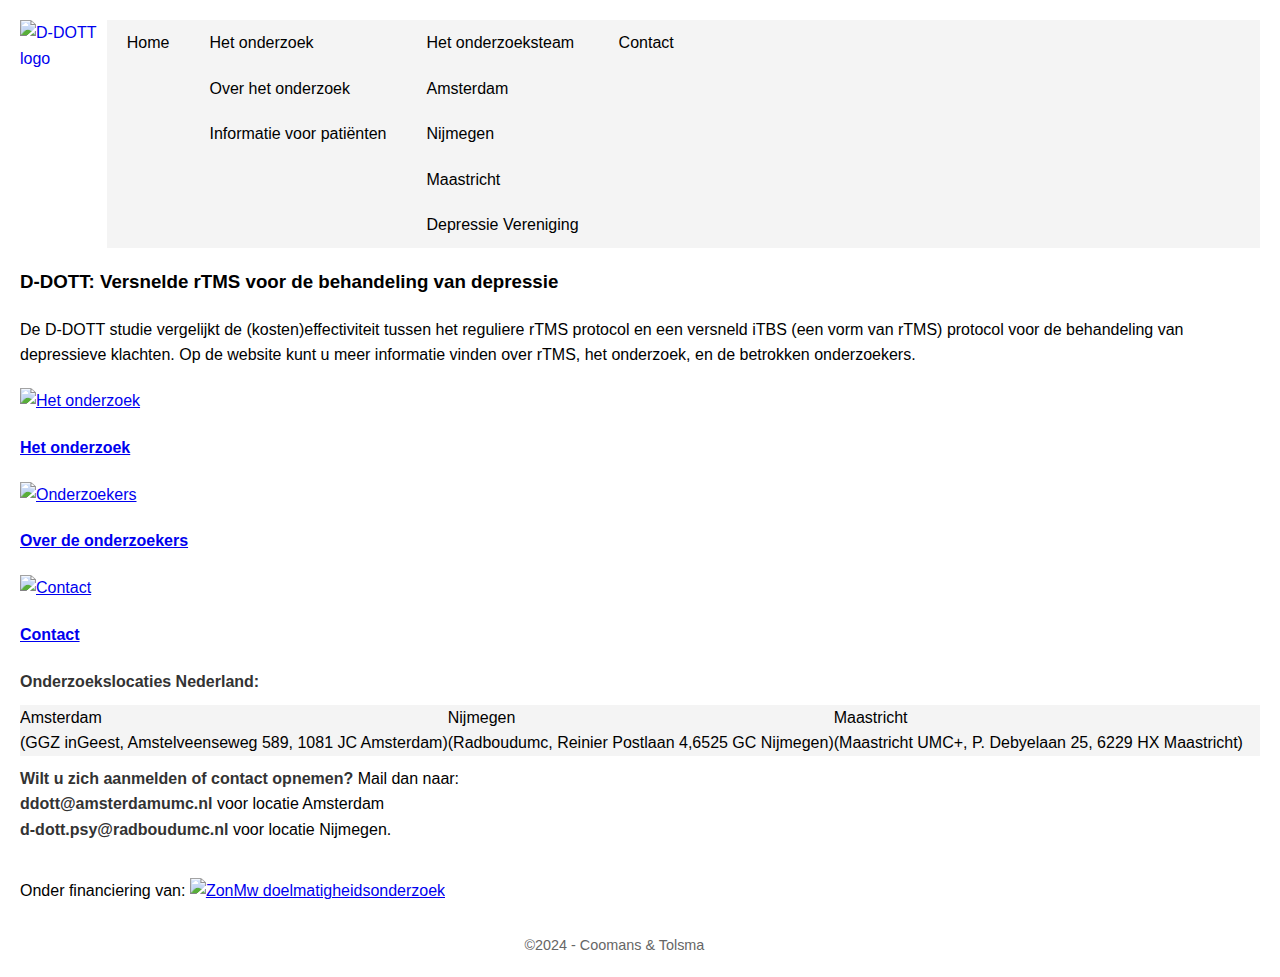
==== index.html @ bf8da8bf "Add files via upload" ====
<!DOCTYPE html>
<html lang="nl">
<head>
  <meta charset="utf-8">
  <meta name="description" content="Informatie over het D-DOTT onderzoek. Website voor onderzoek naar repetitieve transcraniele magnetische stimulatie (TMS) voor depressie.">
  <meta name="keywords" content="D-DOTT, Depressie, MDD, rTMS, TMS, Hersenstimulatie, Onderzoek, Amsterdam, Nijmegen, Maastricht">
  <meta name="viewport" content="width=device-width, initial-scale=1.0">
  <meta http-equiv="X-UA-Compatible" content="IE=edge">
  <title>D-DOTT - Over het onderzoek</title>
  <link href="css/simpleGridTemplate.css" rel="stylesheet" type="text/css">
  <style>
    body {
      font-family: Arial, sans-serif;
      line-height: 1.6;
      margin: 20px;
    }

    ul {
      list-style: none;
      padding: 0;
      margin: 0;
      display: flex;
      background-color: #f4f4f4;
      overflow: hidden;
    }

    ul li {
      float: left;
    }

    ul li a {
      display: block;
      color: #000;
      padding: 10px 20px;
      text-decoration: none;
    }

    ul li a:hover {
      background-color: #ddd;
    }

    .gallery {
      margin-bottom: 20px;
    }

    .gallery img {
      max-width: 100%;
      height: auto;
      display: block;
      margin: 10px auto;
    }

    h2, strong {
      color: #333;
    }

    p {
      margin: 10px 0;
    }

    .container1 {
      text-align: center;
    }

    .copyright {
      text-align: center;
      margin-top: 30px;
      font-size: 0.9em;
      color: #666;
    }

    .column4 a {
      color: #666;
      text-decoration: none;
    }

    .column4 a:hover {
      text-decoration: underline;
    }
  </style>
</head>
<body>

  <!-- Header -->
  <div id="container2">
    <a href="index.html">
      <img src="DDOTT_logo.jpg" alt="D-DOTT logo" style="width: 7%; object-fit: contain; float: left;">
    </a>
  </div>

  <!-- Navigation -->
  <ul>
    <li><a href="index.html">Home</a></li>
    <li class="dropdown">
      <a href="javascript:void(0)">Het onderzoek</a>
      <div class="dropdown-content">
        <a href="over_het_onderzoek.html">Over het onderzoek</a>
        <a href="patienten.html">Informatie voor patiënten</a>
      </div>
    </li>
    <li class="dropdown">
      <a href="javascript:void(0)">Het onderzoeksteam</a>
      <div class="dropdown-content">
        <a href="onderzoekers-amsterdam.html">Amsterdam</a>
        <a href="onderzoekers-nijmegen.html">Nijmegen</a>
        <a href="onderzoekers-maastricht.html">Maastricht</a>
        <a href="onderzoekers-overig.html">Depressie Vereniging</a>
      </div>
    </li>
    <li><a href="contact2.html">Contact</a></li>
  </ul>
  
    <!-- Main Content -->
    <div class="container">
        <div class="gallery">
            <h3>D-DOTT: Versnelde rTMS voor de behandeling van depressie</h3>
        </div>

        <div class="gallery">
            De D-DOTT studie vergelijkt de (kosten)effectiviteit tussen het reguliere rTMS protocol en een versneld iTBS (een vorm van rTMS) protocol voor de behandeling van 
            depressieve klachten. Op de website kunt u meer informatie vinden over rTMS, het onderzoek, en de betrokken onderzoekers. 
        </div>

        <div class="gallery">
            <div class="thumbnail">
                <a href="over_het_onderzoek.html">
                    <img src="images/research.png" alt="Het onderzoek">
                    <h4>Het onderzoek</h4>
                </a>
            </div>
            <div class="thumbnail">
                <a href="onderzoekers-amsterdam.html">
                    <img src="images/scientists.png" alt="Onderzoekers">
                    <h4>Over de onderzoekers</h4>
                </a>
            </div>
            <div class="thumbnail">
                <a href="contact2.html">
                    <img src="images/contact.png" alt="Contact">
                    <h4>Contact</h4>
                </a>
            </div>
        </div>

	
        <p><strong>Onderzoekslocaties Nederland:</strong></p>
    <ul>
      <li>Amsterdam <br>(GGZ inGeest, Amstelveenseweg 589, 1081 JC Amsterdam)</li>
      <li>Nijmegen <br>(Radboudumc, Reinier Postlaan 4,6525 GC Nijmegen)</li>
      <li>Maastricht <br>(Maastricht UMC+, P. Debyelaan 25, 6229 HX Maastricht)</li>
    </ul>
	
	 <p><strong>Wilt u zich aanmelden of contact opnemen? </strong> Mail dan naar: <br><strong>ddott@amsterdamumc.nl</strong> voor locatie Amsterdam <br><strong>d-dott.psy@radboudumc.nl</strong> voor locatie Nijmegen.
<br>
	&nbsp; &nbsp;<br></p>

    <!-- Footer -->
    <div class="footer">
        Onder financiering van: 
        <a href="https://zorginstituutnederland.nl/">
            <img src="images/zonmw.jpg" alt="ZonMw doelmatigheidsonderzoek" class="img-responsive">
        </a>
    </div>

<!-- Footer -->
<footer>
    <div class="copyright">
        &copy;2024 - Coomans &amp; Tolsma
        <a href="privacy.html" style="color:white;">Privacy</a>
    </div>
</footer>
</body>
</html>
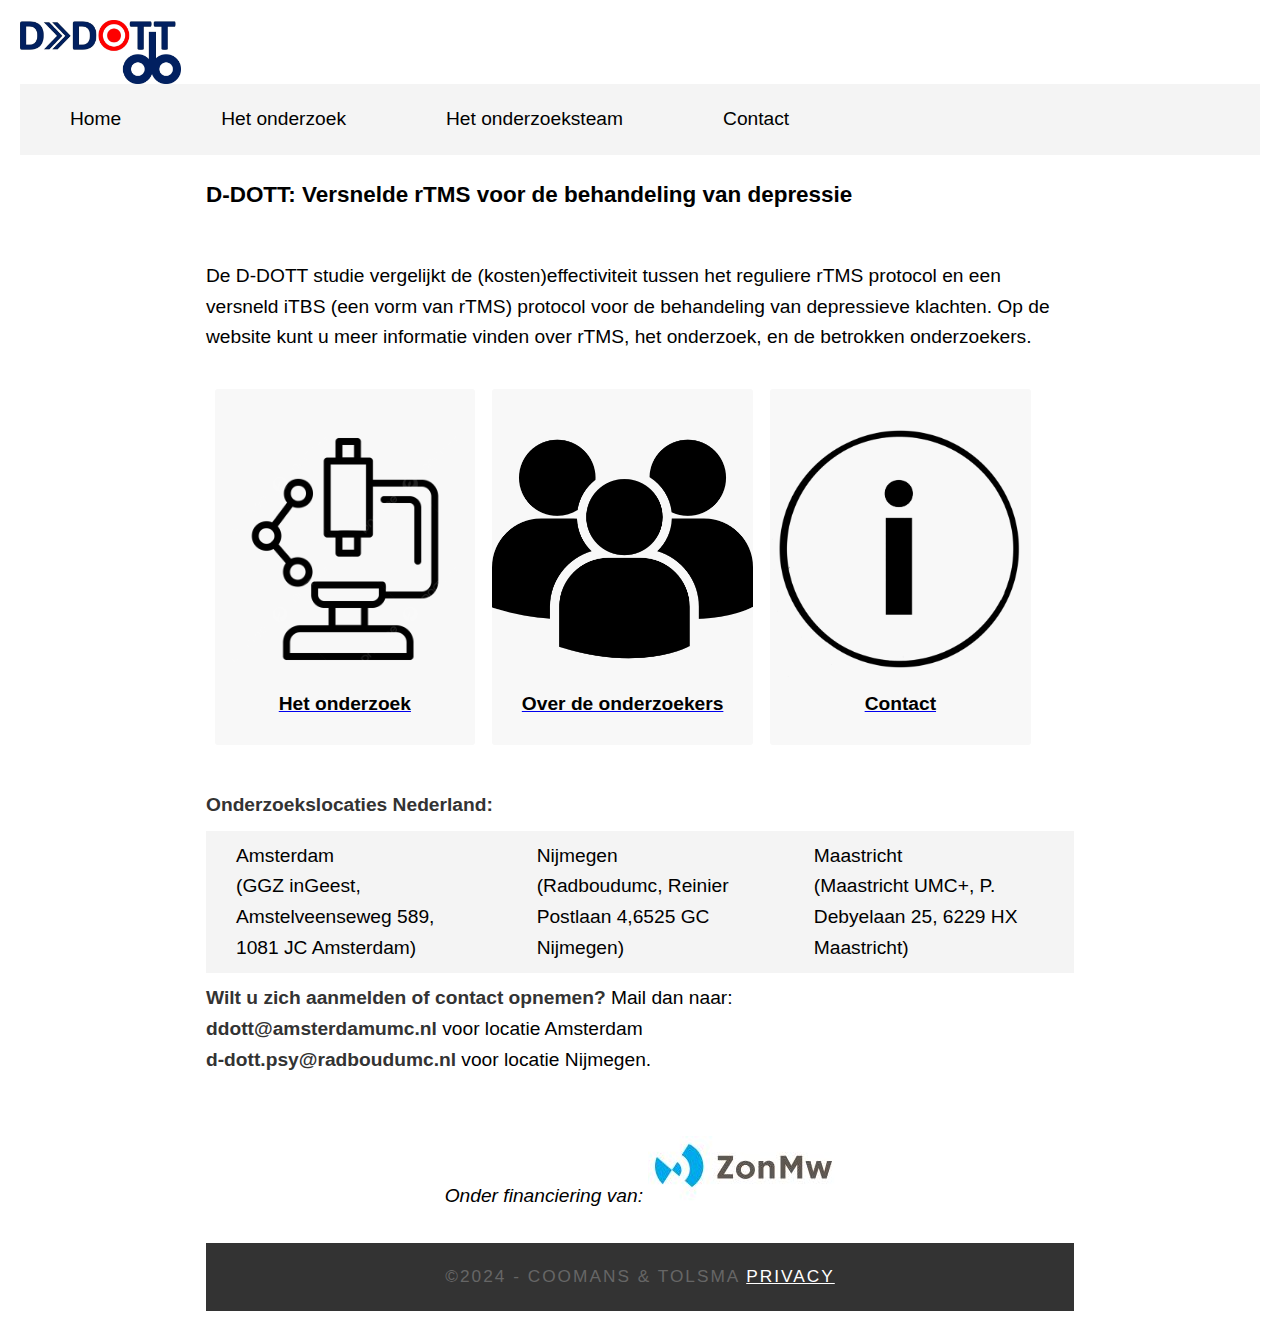
==== commit 70bf0034: "Update index.html" ====
--- a/index.html
+++ b/index.html
@@ -84,7 +84,7 @@
   <!-- Header -->
   <div id="container2">
     <a href="index.html">
-      <img src="DDOTT_logo.jpg" alt="D-DOTT logo" style="width: 7%; object-fit: contain; float: left;">
+      <img src="DDOTT_logo.jpg" alt="D-DOTT logo" style="width: 13%; object-fit: contain; float: left;">
     </a>
   </div>
 
--- a/css/simpleGridTemplate.css
+++ b/css/simpleGridTemplate.css
@@ -0,0 +1,609 @@
+@charset "UTF-8";
+/* Body */
+body {
+	font-family: "Myriad Pro", "Gill Sans", "Gill Sans MT", "DejaVu Sans Condensed", "Helvetica", "Arial", "sans-serif";
+	line-height: 25px;
+	font-size: 120%;
+	background-color: #FFFFFF;
+	margin: 0;
+}
+/* Container */
+/* Add a background color and some padding around the form */
+
+.container {
+	width: auto;
+	margin-left: 15%;
+	margin-right: 15%;
+	background-color: #FFFFFF;	
+	border-radius: 5px;
+
+}
+
+
+
+.container2 {
+    width: 100%;
+    margin: auto;
+	
+}
+	
+.container2 img {
+   max-width:100%; 
+  max-height:100%;
+  margin:auto;
+  display:block;
+	
+}
+
+.container3 {
+	width: 90%;
+	margin-left: auto;
+	margin-right: auto;
+	background-color: #FFFFFF;	
+}
+/* Header */
+#header {
+	width: 100%;
+	height: 8%;
+	background-color: #FFFFFF;
+}
+
+/* Menu */
+
+
+		ul {
+    bottom: 0;
+    width: 100%;
+}
+
+
+ul {
+    list-style-type: circle;
+    margin: 0;
+    padding: 10px 10px;
+  overflow: hidden;
+    background-color: #333;
+}
+
+li {
+    float: left;
+	padding: 10px 30px;
+}
+
+
+li a, .dropbtn {
+    display: inline-block;
+    color: white;
+    text-align: center;
+    padding: 14px 16px;
+    text-decoration: none;
+}
+
+li a:hover, .dropdown:hover .dropbtn {
+    background-color: #4F81BC;
+}
+	
+
+	li a.active {
+    background-color: #333;
+    color: white;
+}
+
+
+li a.onderzoeksteam {
+    background-color: #333;
+    color: white;
+}
+
+ .onderzoeksteam:hover {
+	background-color: #BB0102 !important;
+color: white;}
+
+li a.contact {
+    background-color: #333;
+    color: white;
+}
+
+ .contact:hover{
+	background-color: #4F81BC !important;
+color: white;}
+
+li.dropdown {
+    display: inline-block;
+}
+
+.dropdown-content {
+    display: none;
+    position: absolute;
+    background-color: #f9f9f9;
+    min-width: 160px;
+    box-shadow: 0px 8px 16px 0px rgba(0,0,0,0.2);
+    z-index: 1;
+}
+
+.dropdown-content a {
+    color: black;
+    padding: 12px 16px;
+    text-decoration: none;
+    display: block;
+    text-align: left;
+}
+
+.dropdown-content a:hover {
+	background-color: #4F81BC;
+color: white;}
+
+.dropdown:hover .dropdown-content {
+    display: block;
+}
+	
+	li a.training {background-color: #7ec8ef}
+
+/*_______________________________________________ */
+
+
+
+.logo {
+	color: #fff;
+	font-weight: bold;
+	margin-left: auto;
+	letter-spacing: 4px;
+	margin-right: auto;
+	text-align: center;
+	padding-top: 15px;
+	line-height: 2em;
+	font-size: 22px;
+}
+/*.hero_header {
+	color: #FFFFFF;
+	text-align: center;
+	margin: 0;
+	letter-spacing: 4px;
+}*/
+/* About Section */
+/*.text_column {
+	width: 90%;
+	text-align: left;
+	font-weight: lighter;
+	line-height: 25px;
+	float: left;
+	padding-left: 20px;
+	padding-right: 20px;
+	color: #A3A3A3;
+}*/
+.gallery {
+	clear: both;
+	display: inline-block;
+	width: 100%;
+	background-color: #FFFFFF;
+	/* [disabled]min-width: 400px;
+*/
+	padding-bottom: 5px;
+	padding-top: 0px;
+	margin-top: 0px;
+	margin-bottom: 25px;
+}
+
+
+.thumbnail {
+	width: 30%;
+	float: left;
+	margin-top: 11px;
+	background-color: #F8F8F8;
+	padding-bottom: 20px;
+	margin-left: 1%;
+	margin-right: 1%;
+	border-radius: 3px;
+	padding-top: 20px;
+	border-bottom: px solid #6DC7D0;
+}
+.gallery .thumbnail h4 {
+	margin-top: 5px;
+	margin-bottom: 5px;
+	color: #000000;
+	text-align: center;
+	padding-left: 20px;
+	padding-right: 20px;
+}
+.gallery .thumbnail p {
+	margin: 0;
+	color: #B3B3B3;
+	text-align: center;
+	padding-left: 20px;
+}
+/* More info */
+/*.intro {
+	background-color: #FFFFFF;
+	padding-bottom: 35px;
+}*/
+.column {
+	width: 50%;
+	text-align: center;
+	padding-top: 30px;
+	float: left;
+}
+
+
+.column2 {
+	width: 70%;
+	text-align: left;
+	padding-top: 10px;
+	padding-bottom: 10px;
+
+	float: left;
+}
+
+.column3 {
+	width: 30%;
+	text-align: right;
+	padding-top: 10px;
+	padding-bottom: 10px;
+	float: right;
+}
+
+.column4 {
+	width: 20%;
+	text-align: left;
+	float: left;
+	text-transform: lowercase;
+	font-weight: lighter;
+	letter-spacing: 2px;
+	border-top-width: 2px;
+	margin-left: 20px;
+}
+
+/*
+
+.intro .column h3 {
+	color: #FFFFFF;
+	text-align: center;
+}
+.intro .column p {
+	color: #FFFFFF;
+}
+.cards {
+	width: 100%;
+	height: auto;
+	max-width: 400px;
+	max-height: 200px;
+	opacity: 0.8;
+}*/
+/*.intro .column p {
+	padding-left: 30px;
+	padding-right: 30px;
+	text-align: justify;
+	line-height: 25px;
+	font-weight: lighter;
+	margin-left: 20px;
+	margin-right: 20px;
+	width: 80%;
+	margin-top: 4%;
+}*/
+.button {
+	width: 200px;
+	margin-top: 40px;
+	margin-right: auto;
+	margin-bottom: auto;
+	margin-left: auto;
+	padding-top: 20px;
+	padding-right: 10px;
+	padding-bottom: 20px;
+	padding-left: 10px;
+	vertical-align: middle;
+	border-radius: 0px;
+	text-transform: uppercase;
+	font-weight: bold;
+	letter-spacing: 2px;
+	border: 3px solid #FFFFFF;
+	color: #FFFFFF;
+	transition: all 0.3s linear;
+}
+.button:hover {
+	background-color: #6DC7D0;
+	color: #FFFFFF;
+	cursor: pointer;
+}
+.copyright {
+    text-align: right;
+    padding-top: 20px;
+    padding-bottom: 20px;
+    background-color: #333;
+    color: #FFFFFF;
+    text-transform: uppercase;
+    font-weight: lighter;
+    letter-spacing: 2px;
+    border-top-width: 2px;
+    font-family: "Gill Sans", "Gill Sans MT", "Myriad Pro", "DejaVu Sans Condensed", Helvetica, Arial, sans-serif;
+}
+.privacy {
+	text-align: left;
+	padding-top: 0px;
+	padding-bottom: 0px;
+	background-color: #333;
+	color: #FFFFFF;
+	text-transform: lowercase;
+	letter-spacing: 2px;
+	border-top-width: 2px;
+}
+
+.footer {
+    text-align: center;
+    font-weight: lighter;
+    font-style: italic;
+    background-color: #FFFFFF;
+    padding-top: 20px;
+    padding-bottom: 1px;
+    width: 100%;
+    font-family: "Gill Sans", "Gill Sans MT", "Myriad Pro", "DejaVu Sans Condensed", Helvetica, Arial, sans-serif;
+}
+
+
+/*.intro {
+	display: inline-block;
+	background-color: #6DC7D0;
+}
+.profile {
+	width: 50%;
+}*/
+.gallery .thumbnail .tag {
+	color: #5D5E5D;
+	padding-bottom: 4px;
+	padding-top: 4px;
+	text-align: center;
+	padding-left: 20px;
+	padding-right: 20px;
+}
+
+/* Mobile */
+@media (max-width : 978.400px ){
+
+	
+			ul {
+    bottom: 0;
+    width: 100%;
+    font-family: "Gill Sans", "Gill Sans MT", "Myriad Pro", "DejaVu Sans Condensed", Helvetica, Arial, sans-serif;
+}
+	
+	#wrapper {
+    width: 100%;
+    overflow: hidden;
+	
+}
+#container2 {
+    width: 60%;
+    margin: auto;
+	
+}
+	
+	
+	
+.column2 {
+	width: 80%;
+	text-align: justify-all;
+	padding-top: 10px;
+	padding-bottom: 10px;
+    word-break: keep-all;
+	float: left;
+}
+
+.column3 {
+	width: 20%;
+	text-align: left;
+	padding-top: 10px;
+	padding-bottom: 10px;
+	float: left;
+}
+
+.column3 img {
+	width: 100%;
+	height: auto;
+    margin: auto;
+
+}
+
+
+	
+/*	
+	
+.banner-img {
+    display: block;
+	margin: auto;
+	width: 40%
+}*/
+
+
+	gallery2 {
+	clear: both;
+	display: inline-block;
+	width: 100%;
+	background-color: #FFFFFF;
+	/* [disabled]min-width: 400px;
+*/
+	padding-bottom: 35px;
+	padding-top: 0px;
+	margin-top: -5px;
+	margin-bottom: 5px;
+}
+	
+.logo {
+	width: 100%;
+	text-align: center;
+	margin-top: 13px;
+	margin-right: 0px;
+	margin-bottom: 0px;
+	margin-left: 0px;
+}
+/*.text_column {
+	width: 100%;
+	text-align: justify;
+	padding: 0;
+}
+.intro .column p {
+	width: 80%;
+	margin-left: 0px;
+}
+.text_column {
+	padding-left: 20px;
+}*/
+.thumbnail {
+	width: 100%;
+}
+.column {
+	width: 100%;
+	margin-top: 0px;
+}
+/*.hero_header {
+	padding-left: 10px;
+	padding-right: 10px;
+	line-height: 22px;
+	text-align: center;
+}*/
+	
+	
+}
+
+/* Small Tablets */
+@media (min-width: 321px)and (max-width: 767px) {
+
+
+	
+#container2 {
+    width: 100%;
+    margin: auto;
+	
+}
+	
+	
+#container2 img {
+       display: block;
+	margin: auto;
+	width: 60%
+	
+}
+
+	gallery {
+	clear: both;
+	display: inline-block;
+	width: 100%;
+	background-color: #FFFFFF;
+	/* [disabled]min-width: 400px;
+*/
+	padding-bottom: 35px;
+	padding-top: 0px;
+	margin-top: -5px;
+	margin-bottom: 5px;
+}
+	
+	.logo {
+	width: 100%;
+	text-align: center;
+	margin-top: 13px;
+	margin-right: 0px;
+	margin-bottom: 0px;
+	margin-left: 0px;
+}
+.text_column {
+	width: 100%;
+	text-align: left;
+	padding: 0;
+}
+.thumbnail {
+	width: 100%;
+}
+.column {
+	width: 100%;
+	margin-top: 0px;
+}
+
+.text_column {
+	padding-left: 20px;
+	padding-right: 20px;
+	width: 90%;
+}
+.column {
+	width: 100%;
+	margin-left: 0px;
+	margin-right: 0px;
+}
+/*.profile {
+	width: 100%;
+}
+.intro .column p {
+	width: 90%;
+	text-align: center;
+	padding-left: 0px;
+}*/
+	
+}
+
+/* Small Desktops */
+@media (min-width: 768px) and (max-width: 1096px) {
+.text_column {
+	width: 100%;
+}
+.thumbnail {
+	width: 48%;
+}
+.text_column {
+	width: 90%;
+	margin: 0;
+	padding: 20px;
+}
+.intro .column p {
+	width: 80%;
+}
+}
+
+
+/* Style inputs with type="tel", select elements and textareas */
+input[type=text], select, textarea {
+    width: 100%; /* Full width */
+    padding: 12px; /* Some padding */  
+    border: 1px solid #ccc; /* Gray border */
+    border-radius: 4px; /* Rounded borders */
+    box-sizing: border-box; /* Make sure that padding and width stays in place */
+    margin-top: 6px; /* Add a top margin */
+    margin-bottom: 16px; /* Bottom margin */
+    resize: vertical /* Allow the user to vertically resize the textarea (not horizontally) */
+}
+
+/* Style inputs with type="tel", select elements and textareas */
+input[type=email], select, textarea {
+    width: 100%; /* Full width */
+    padding: 12px; /* Some padding */  
+    border: 1px solid #ccc; /* Gray border */
+    border-radius: 4px; /* Rounded borders */
+    box-sizing: border-box; /* Make sure that padding and width stays in place */
+    margin-top: 6px; /* Add a top margin */
+    margin-bottom: 16px; /* Bottom margin */
+    resize: vertical /* Allow the user to vertically resize the textarea (not horizontally) */
+}
+
+
+/* Style inputs with type="text", select elements and textareas */
+input[type=tel], select, textarea {
+    width: 100%; /* Full width */
+    padding: 12px; /* Some padding */  
+    border: 1px solid #ccc; /* Gray border */
+    border-radius: 4px; /* Rounded borders */
+    box-sizing: border-box; /* Make sure that padding and width stays in place */
+    margin-top: 6px; /* Add a top margin */
+    margin-bottom: 16px; /* Bottom margin */
+    resize: vertical /* Allow the user to vertically resize the textarea (not horizontally) */
+}
+
+
+/* Style the submit button with a specific background color etc */
+input[type=submit] {
+    background-color: #4CAF50;
+    color: white;
+    padding: 12px 20px;
+    border: none;
+    border-radius: 4px;
+    cursor: pointer;
+}
+
+/* When moving the mouse over the submit button, add a darker green color */
+input[type=submit]:hover {
+    background-color: #45a049;
+}
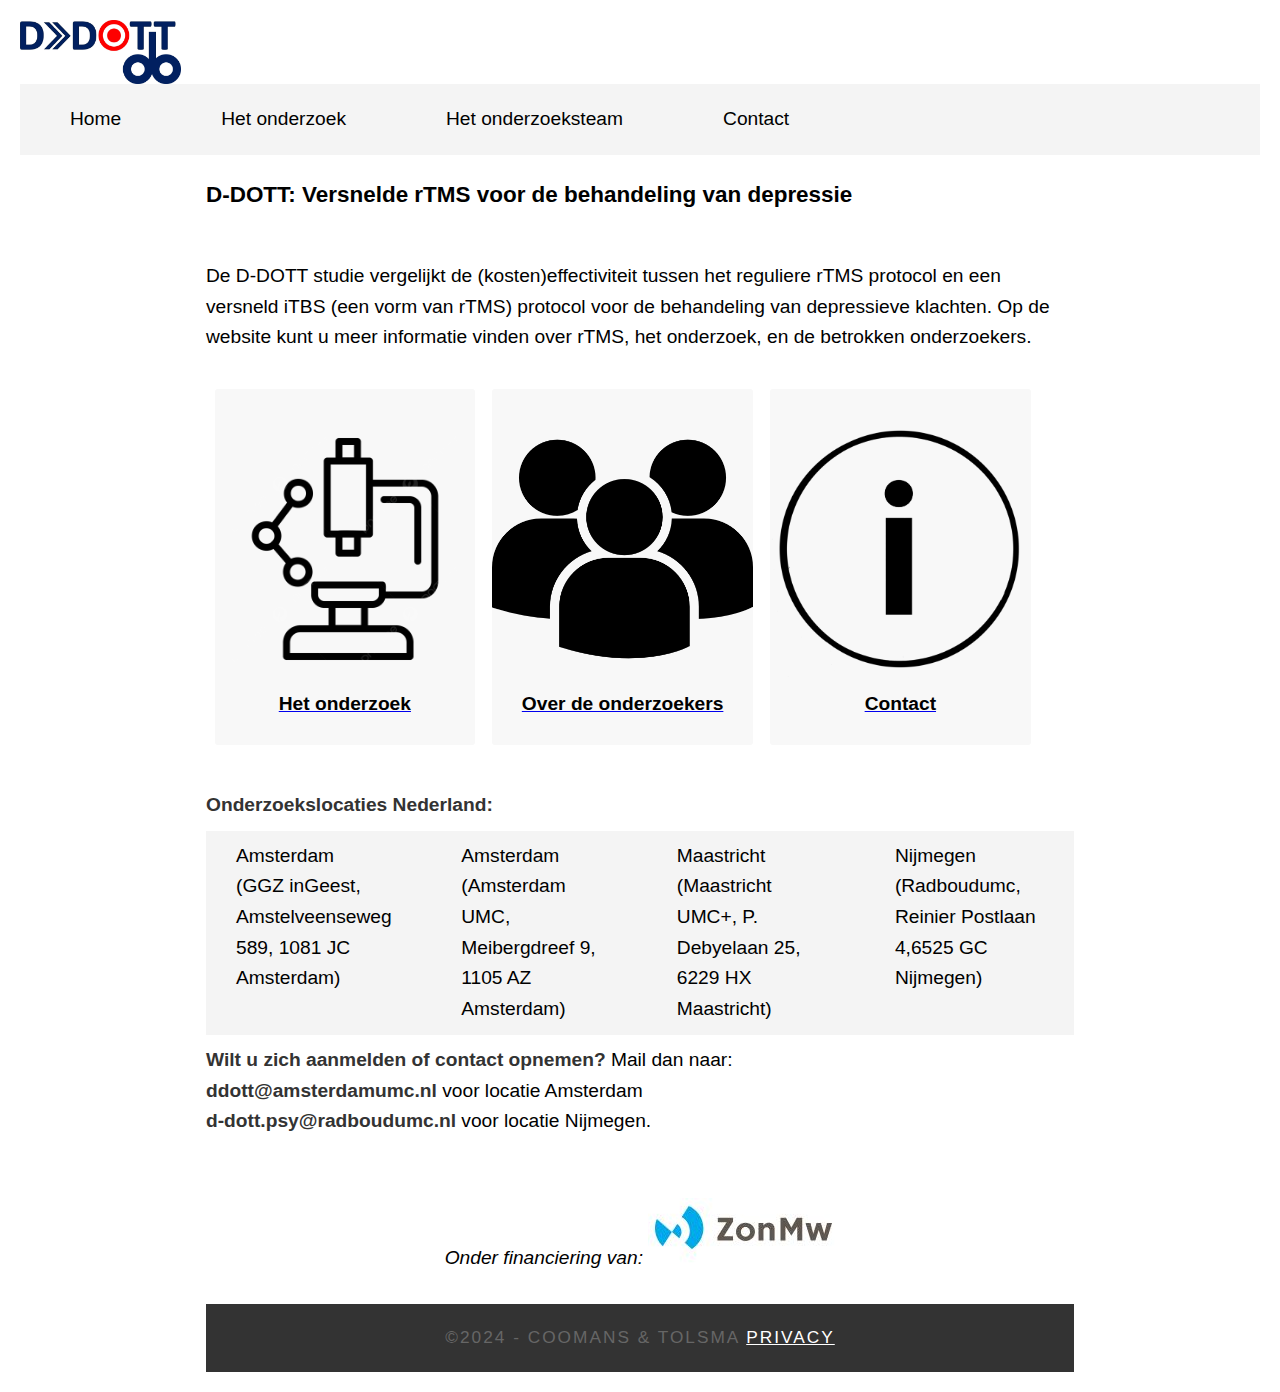
==== commit 8ae0c477: "Update index.html" ====
--- a/index.html
+++ b/index.html
@@ -21,7 +21,7 @@
       margin: 0;
       display: flex;
       background-color: #f4f4f4;
-      overflow: hidden;
+      overflow: auto;
     }
 
     ul li {
@@ -82,7 +82,7 @@
 <body>
 
   <!-- Header -->
-  <div id="container2">
+  <div>
     <a href="index.html">
       <img src="DDOTT_logo.jpg" alt="D-DOTT logo" style="width: 13%; object-fit: contain; float: left;">
     </a>
@@ -145,9 +145,10 @@
 	
         <p><strong>Onderzoekslocaties Nederland:</strong></p>
     <ul>
-      <li>Amsterdam <br>(GGZ inGeest, Amstelveenseweg 589, 1081 JC Amsterdam)</li>
-      <li>Nijmegen <br>(Radboudumc, Reinier Postlaan 4,6525 GC Nijmegen)</li>
+       <li>Amsterdam <br>(GGZ inGeest, Amstelveenseweg 589, 1081 JC Amsterdam)</li>
+        <li>Amsterdam <br>(Amsterdam UMC, Meibergdreef 9, 1105 AZ Amsterdam)</li>
       <li>Maastricht <br>(Maastricht UMC+, P. Debyelaan 25, 6229 HX Maastricht)</li>
+        <li>Nijmegen <br>(Radboudumc, Reinier Postlaan 4,6525 GC Nijmegen)</li>
     </ul>
 	
 	 <p><strong>Wilt u zich aanmelden of contact opnemen? </strong> Mail dan naar: <br><strong>ddott@amsterdamumc.nl</strong> voor locatie Amsterdam <br><strong>d-dott.psy@radboudumc.nl</strong> voor locatie Nijmegen.
--- a/css/simpleGridTemplate.css
+++ b/css/simpleGridTemplate.css
@@ -61,7 +61,7 @@
     list-style-type: circle;
     margin: 0;
     padding: 10px 10px;
-  overflow: hidden;
+  overflow: auto;
     background-color: #333;
 }
 
@@ -366,8 +366,8 @@
 	
 	#wrapper {
     width: 100%;
-    overflow: hidden;
-	
+    overflow: auto;
+		
 }
 #container2 {
     width: 60%;
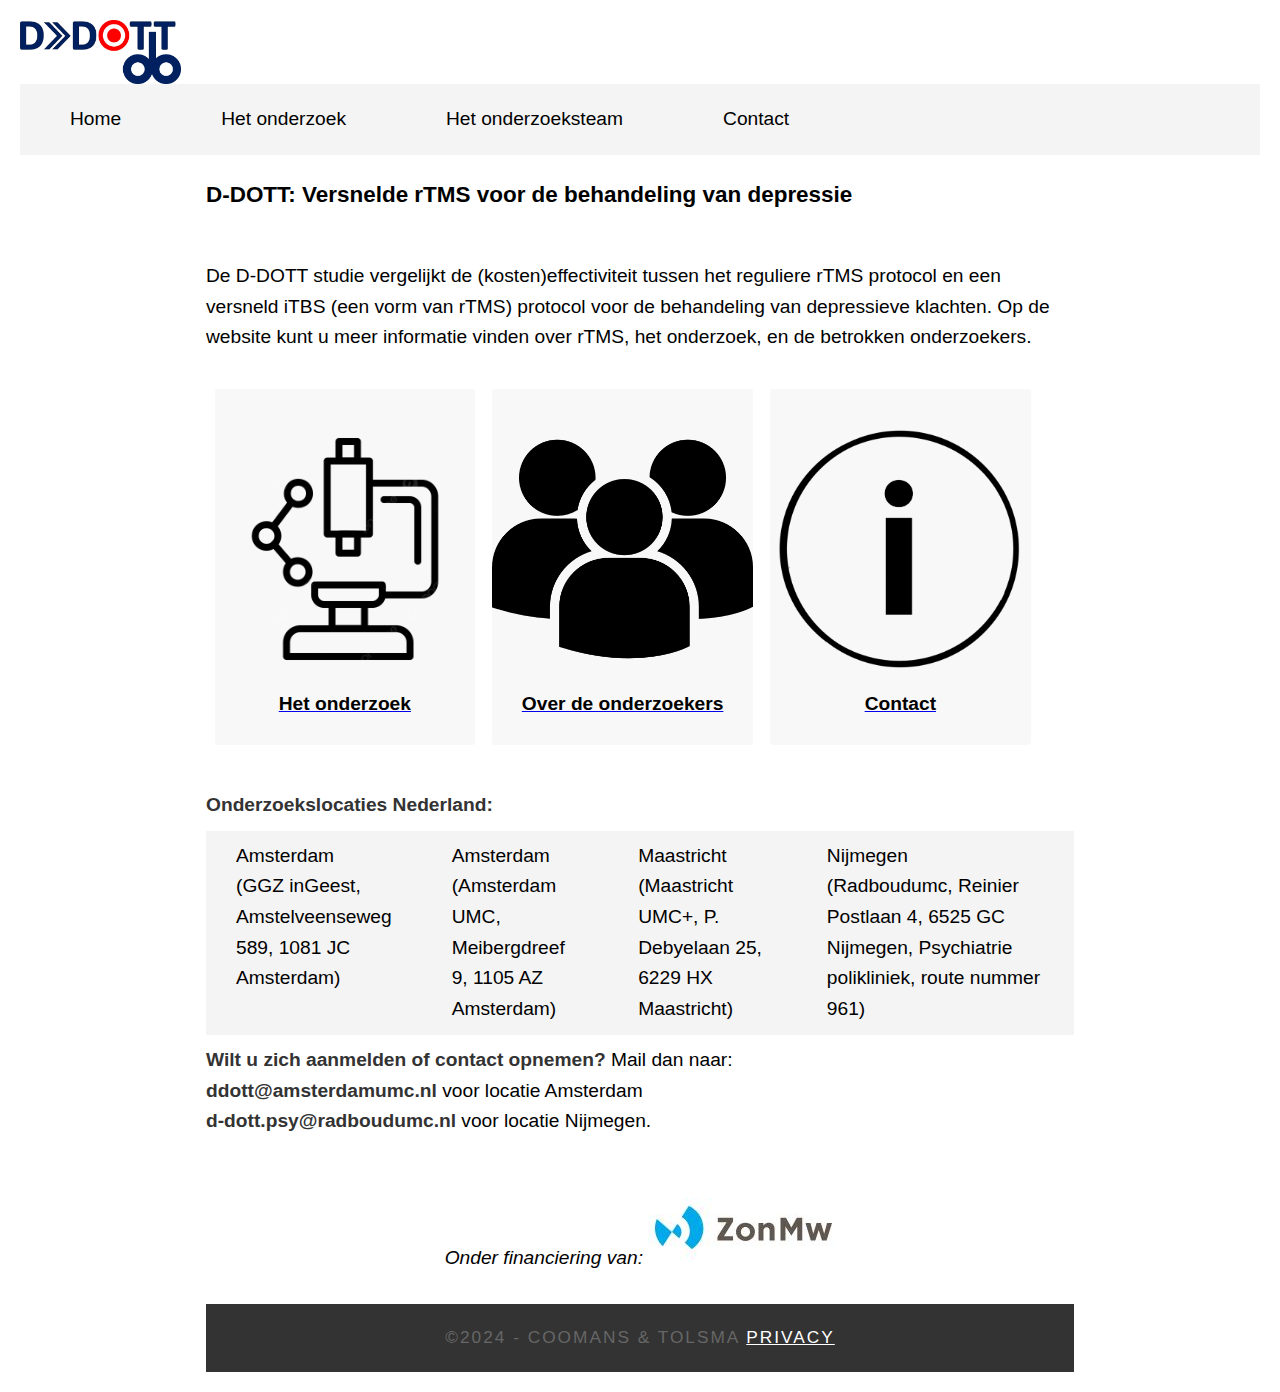
==== commit 29d5fba3: "Update index.html" ====
--- a/index.html
+++ b/index.html
@@ -148,7 +148,7 @@
        <li>Amsterdam <br>(GGZ inGeest, Amstelveenseweg 589, 1081 JC Amsterdam)</li>
         <li>Amsterdam <br>(Amsterdam UMC, Meibergdreef 9, 1105 AZ Amsterdam)</li>
       <li>Maastricht <br>(Maastricht UMC+, P. Debyelaan 25, 6229 HX Maastricht)</li>
-        <li>Nijmegen <br>(Radboudumc, Reinier Postlaan 4,6525 GC Nijmegen)</li>
+        <li>Nijmegen <br>(Radboudumc, Reinier Postlaan 4, 6525 GC Nijmegen, Psychiatrie polikliniek, route nummer 961)</li>
     </ul>
 	
 	 <p><strong>Wilt u zich aanmelden of contact opnemen? </strong> Mail dan naar: <br><strong>ddott@amsterdamumc.nl</strong> voor locatie Amsterdam <br><strong>d-dott.psy@radboudumc.nl</strong> voor locatie Nijmegen.
@@ -158,7 +158,7 @@
     <!-- Footer -->
     <div class="footer">
         Onder financiering van: 
-        <a href="https://zorginstituutnederland.nl/">
+        <a href="https://www.zonmw.nl/nl">
             <img src="images/zonmw.jpg" alt="ZonMw doelmatigheidsonderzoek" class="img-responsive">
         </a>
     </div>
